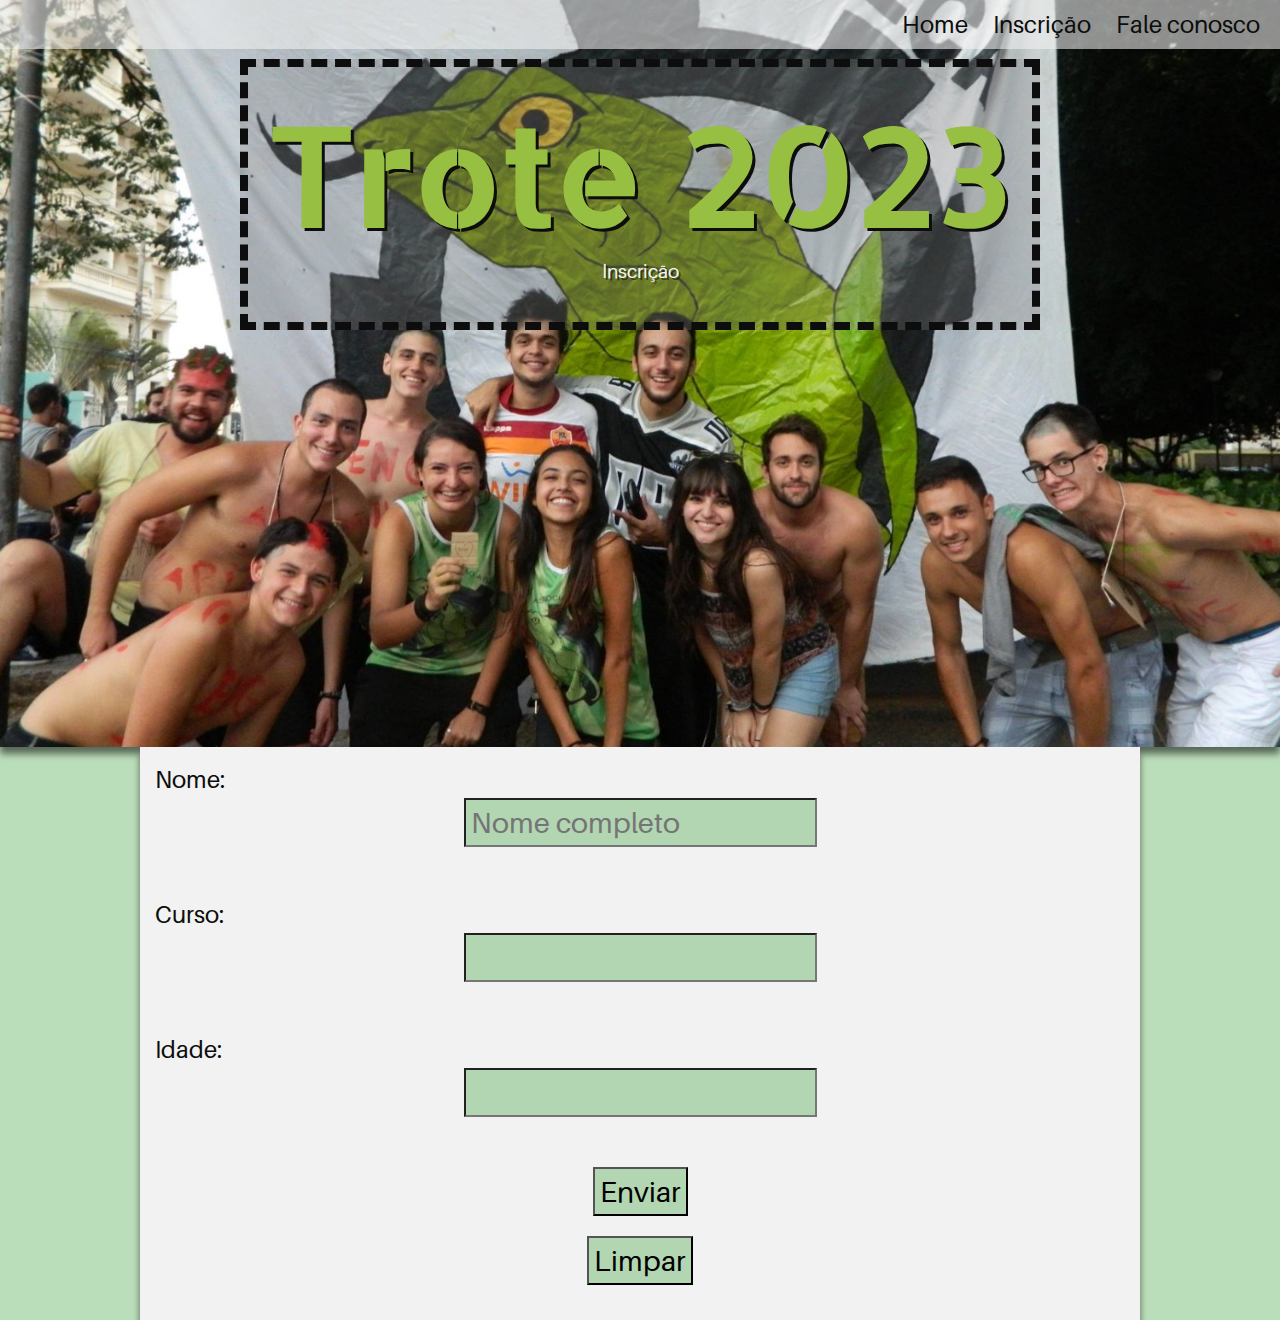
==== formulario.html @ 9b9c8b47 "Formulário" ====
<!DOCTYPE html>
<html lang="pt-br">
<head>
    <meta charset="UTF-8">
    <meta http-equiv="X-UA-Compatible" content="IE=edge">
    <meta name="viewport" content="width=device-width, initial-scale=1.0">
    <link rel="shortcut icon" href="favicon.ico" type="image/x-icon">
    <link rel="stylesheet" href="style.css"> 

    <style>
        @charset "UTF-8";


@import url('https://fonts.googleapis.com/css2?family=Allerta+Stencil&display=swap');

@font-face {
    font-family: 'texto';
    src: url('fontes/Aileron-Regular.otf') format('opentype');
}
* {
    padding: 0px;
    margin: 0px;
}
:root {
    --texto: 'texto', verdana, sans-serif;

    --cor1: #f2f2f2;
    --cor2: #47a6445e;
    --cor3: #97bf41;
    --cor4: #0d0d0d;
    --cor5: #022601;
}

html {
    min-height: 100vh;
    background-color: var(--cor2);
    font-family: var(--texto);
    font-size: 1.5em;
    color: var(--cor4);

}
nav, footer {
    display: block;
    background-color: #f2f2f293;
    text-align: right;
    text-shadow: var(--cor4);    
    padding: 10px;
}


nav>a {
    color: var(--cor4);
    text-decoration: none;
}
nav>a {
    padding: 10px;
}
nav>a:hover{
    background-color: var(--cor3);
}
header  {
    display: block;
    height: 83vh;
    text-align: center;
    background: url('midias/background01.jpg') center left no-repeat scroll;
    background-size: cover;
    box-shadow: 0px 7px 7px rgba(0, 0, 0, 0.532);

}
div#titulo {
    display: inline-block;
    background-color: rgba(128, 128, 128, 0.3);
    text-shadow: 2px 2px rgba(0, 0, 0, 0.5);
    padding: 20px;
    margin-top: 10px;
    border: 8px dashed var(--cor4);
}
div>p {
    color: var(--cor1);
    padding-bottom: 20px;
}
h1 {
    font-family: 'Allerta Stencil', sans-serif;
    font-size: 15vh;
    color: var(--cor3);
    text-shadow: 3px 3px var(--cor4);
    padding: 0px;
    margin: 0px;
}
main {
    min-width: 300px;
    max-width: 1000px;
    background-color: var(--cor1);
    margin: auto;
    box-shadow: 0px 7px 7px rgba(0, 0, 0, 0.532);
}
    </style>

    <title>Trote 2023</title>
</head>
<body>
    <header>
        <nav>
            <a href="index.html">Home</a>
            <a href="formulario.html">Inscrição</a>
            <a href="#">Fale conosco</a>
        </nav>
        <div id="titulo">
            <h1>Trote 2023</h1>
            <p>
                Inscrição
            </p>
            
        </div>
    </header>
    <main>
        <form action="cadastro.php" method="get" autocomplete="off">
                <p>
                    <label for="inome">Nome:</label>
                    <input type="text" name="nome" id="inome" required maxlength="30" placeholder="Nome completo" autocomplete="name">
                </p>
                <p>
                    <label for="icurso">Curso:</label>
                    <input type="text" id="icurso" required max-length="30" autocomplete="icurso">
                </p>
                <p>
                    <label for="iidade">Idade:</label>
                    <input type="number" id="iidade" step="0.1" autocomplete="off">
                </p>
                <p>
                    <input type="submit" value="Enviar">
                    <input type="reset" value="Limpar">
                </p>
        </form>
    </main>
</body>
</html>
---- style.css ----
@charset "UTF-8";


@import url('https://fonts.googleapis.com/css2?family=Allerta+Stencil&display=swap');

@font-face {
    font-family: 'texto';
    src: url('fontes/Aileron-Regular.otf') format('opentype');
}
* {
    padding: 0px;
    margin: 0px;
}
:root {
    --texto: 'texto', verdana, sans-serif;

    --cor1: #f2f2f2;
    --cor2: #47a6445e;
    --cor3: #97bf41;
    --cor4: #0d0d0d;
    --cor5: #022601;
}

html {
    min-height: 100vh;
    background-color: var(--cor2);
    font-family: var(--texto);
    font-size: 1.5em;
    color: var(--cor4);

}
nav, footer {
    display: block;
    background-color: #f2f2f293;
    text-align: right;
    text-shadow: var(--cor4);    
    padding: 10px;
}


nav>a {
    color: var(--cor4);
    text-decoration: none;
}
nav>a {
    padding: 10px;
}
nav>a:hover{
    background-color: var(--cor3);
}
header  {
    display: block;
    height: 85vh;
    text-align: center;
    background: url('midias/background01.jpg') center left no-repeat scroll;
    background-size: cover;
    box-shadow: 0px 7px 7px rgba(0, 0, 0, 0.532);

}
div#titulo {
    display: inline-block;
    background-color: rgba(128, 128, 128, 0.3);
    font-size: 0.8em;
    text-shadow: 2px 2px rgba(0, 0, 0, 0.5);
    padding: 20px;
    margin-top: 10px;
    border: 8px dashed var(--cor4);
}
div>p {
    color: var(--cor1);
    padding-bottom: 20px;
}
h1 {
    font-family: 'Allerta Stencil', sans-serif;
    font-size: 15vh;
    color: var(--cor3);
    text-shadow: 3px 3px var(--cor4);
    padding: 0px;
    margin: 0px;
}
main {
    min-width: 300px;
    max-width: 1000px;
    background-color: var(--cor1);
    margin: auto;
    box-shadow: 0px 7px 7px rgba(0, 0, 0, 0.532);
}
main>p, form>p, section>p {
    line-height: 1.5em;
    padding: 15px;
}
h3 {
    text-align: center;
    color: var(--cor5);
    margin-bottom: 15vh;
}
h2 {
    background-image: linear-gradient(to right, var(--cor4), #425140,#6D9A4B );
    font-family: 'Allerta Stencil', sans-serif;
    color: var(--cor1);
    padding: 10px;
}
.fotos {
    text-align: center;
}
figure {
    display: inline-block;
    padding-top: 20px;
}
figure>img {
    height: 23vw;
    padding-top: 5px;
    padding-left: 5px;
}
figure>figcaption {
    font-size: 0.6em;
    text-align: center;
    margin-bottom: 20px;
}
video {
    position: relative;
    display: block;
    height: 30%;
    width: 50%;
    background-color: var(--cor3);
    margin: auto;
    margin-bottom: 20px;
    padding: 20px;   
}
video>source {
    position: absolute;
    top: 5%;
    left: 5%;
    width: 90%;
    height: 90%;
}
#mapa {
    position: relative;
    display: block;
    height: 30vh;
    width: 50%;
    background-color: var(--cor3);
    margin: auto;
    margin-bottom: 20px;
    padding: 20px;   
}
#mapa>iframe {
    position: absolute;
    top: 5%;
    left: 5%;
    width: 90%;
    height: 90%;
}
.atencao {
    color: red;
    text-align: center;
    text-shadow: 2px 1px rgba(255, 255, 255, 0.562);
}
#aviso {
    height: 53vh;
    background-color: rgba(235, 86, 86, 0.651);
    background-size: cover;
    border: 4px dashed red;
    margin-bottom: 20px;
}
.recado {
    display: block;
    text-align: center;
}
strong {
    font-weight: bold;
    text-decoration: underline;
}
input {
    display: block;
    width: fit-content;
    background-color: var(--cor2);
    font-family: var(--texto);
    font-size: larger;
    margin: auto;
    padding: 5px;
    margin-bottom: 20px;
}
input:hover {
    text-decoration: underline;
}
#redes {
    text-align: center;

}
#redes>a>img{
    height: 100px;
    width: 100px;
    border-radius: 50%;
    box-sizing: border-box;
}
#redes img:hover {
    transform: translate(-3px, -3px);
    box-shadow: 5px 5px 10px rgba(0, 0, 0, 0.788);
}
footer{
    text-align: center;
    font-size: 0.7em;
}
footer>p>a {
    color: var(--cor4);
    text-decoration: none;
}
footer>p>a:hover {
    text-decoration: underline;
}
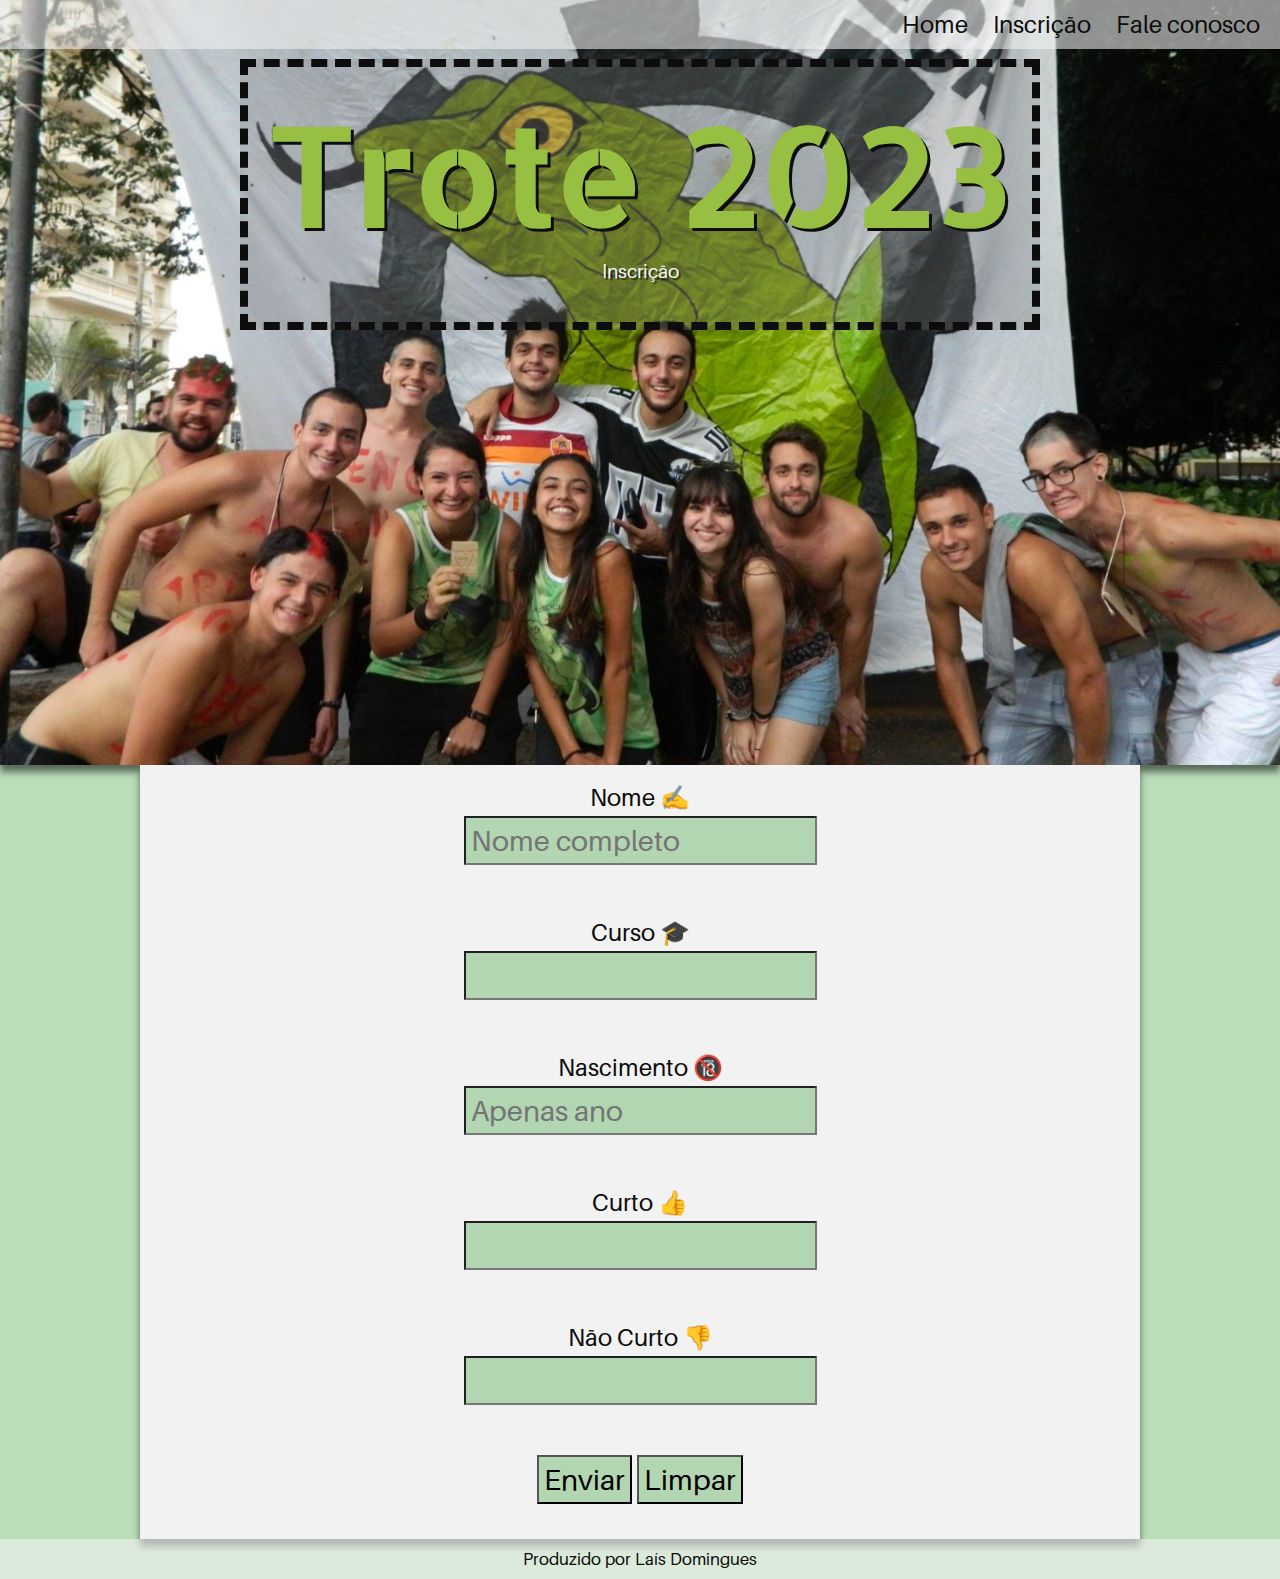
==== commit 8e52081c: "Pag Formulário" ====
--- a/formulario.html
+++ b/formulario.html
@@ -6,96 +6,16 @@
     <meta name="viewport" content="width=device-width, initial-scale=1.0">
     <link rel="shortcut icon" href="favicon.ico" type="image/x-icon">
     <link rel="stylesheet" href="style.css"> 
-
+    <script src="script.js"></script>
+    
     <style>
-        @charset "UTF-8";
-
-
-@import url('https://fonts.googleapis.com/css2?family=Allerta+Stencil&display=swap');
-
-@font-face {
-    font-family: 'texto';
-    src: url('fontes/Aileron-Regular.otf') format('opentype');
-}
-* {
-    padding: 0px;
-    margin: 0px;
-}
-:root {
-    --texto: 'texto', verdana, sans-serif;
-
-    --cor1: #f2f2f2;
-    --cor2: #47a6445e;
-    --cor3: #97bf41;
-    --cor4: #0d0d0d;
-    --cor5: #022601;
-}
-
-html {
-    min-height: 100vh;
-    background-color: var(--cor2);
-    font-family: var(--texto);
-    font-size: 1.5em;
-    color: var(--cor4);
-
-}
-nav, footer {
-    display: block;
-    background-color: #f2f2f293;
-    text-align: right;
-    text-shadow: var(--cor4);    
-    padding: 10px;
-}
-
-
-nav>a {
-    color: var(--cor4);
-    text-decoration: none;
-}
-nav>a {
-    padding: 10px;
-}
-nav>a:hover{
-    background-color: var(--cor3);
-}
-header  {
-    display: block;
-    height: 83vh;
-    text-align: center;
-    background: url('midias/background01.jpg') center left no-repeat scroll;
-    background-size: cover;
-    box-shadow: 0px 7px 7px rgba(0, 0, 0, 0.532);
-
-}
-div#titulo {
-    display: inline-block;
-    background-color: rgba(128, 128, 128, 0.3);
-    text-shadow: 2px 2px rgba(0, 0, 0, 0.5);
-    padding: 20px;
-    margin-top: 10px;
-    border: 8px dashed var(--cor4);
-}
-div>p {
-    color: var(--cor1);
-    padding-bottom: 20px;
-}
-h1 {
-    font-family: 'Allerta Stencil', sans-serif;
-    font-size: 15vh;
-    color: var(--cor3);
-    text-shadow: 3px 3px var(--cor4);
-    padding: 0px;
-    margin: 0px;
-}
-main {
-    min-width: 300px;
-    max-width: 1000px;
-    background-color: var(--cor1);
-    margin: auto;
-    box-shadow: 0px 7px 7px rgba(0, 0, 0, 0.532);
-}
+        main {
+            text-align: center;
+        }
+        input.lado {
+            display: inline-block;
+        }
     </style>
-
     <title>Trote 2023</title>
 </head>
 <body>
@@ -110,28 +30,42 @@
             <p>
                 Inscrição
             </p>
-            
         </div>
     </header>
     <main>
-        <form action="cadastro.php" method="get" autocomplete="off">
                 <p>
-                    <label for="inome">Nome:</label>
-                    <input type="text" name="nome" id="inome" required maxlength="30" placeholder="Nome completo" autocomplete="name">
+                    <label for="inome">Nome &#x270d</label>
+                    <input type="text" name="nome" id="inome" required maxlength="40" placeholder="Nome completo">
                 </p>
                 <p>
-                    <label for="icurso">Curso:</label>
+                    <label for="icurso">Curso &#x1F393</label>
                     <input type="text" id="icurso" required max-length="30" autocomplete="icurso">
                 </p>
                 <p>
-                    <label for="iidade">Idade:</label>
-                    <input type="number" id="iidade" step="0.1" autocomplete="off">
+                    <label for="iano">Nascimento &#x1F51E</label>
+                    <input type="number" id="iano" required placeholder="Apenas ano">
                 </p>
                 <p>
-                    <input type="submit" value="Enviar">
-                    <input type="reset" value="Limpar">
+                    <label for="iok">Curto &#x1F44D</label>
+                    <input type="text" id="iok" autocomplete="off">
                 </p>
-        </form>
+                <p>
+                    <label for="inao">Não Curto &#x1F44E</label>
+                    <input type="text" id="inao" autocomplete="off">
+                </p>
+                <p>
+                    <input type="button" value="Enviar" onclick="inscricao()" class="lado">
+                    <input type="reset" value="Limpar" class="lado">
+                </p>
+        
+        <div id="resposta">
+
+        </div>
     </main>
+    <footer>
+        <p>
+            Produzido por <a href="https://github.com/domingueslais" target="_blank" rel="external">Laís Domingues</a>
+        </p>
+    </footer>
 </body>
 </html>--- a/style.css
+++ b/style.css
@@ -36,8 +36,6 @@
     text-shadow: var(--cor4);    
     padding: 10px;
 }
-
-
 nav>a {
     color: var(--cor4);
     text-decoration: none;
@@ -85,7 +83,7 @@
     margin: auto;
     box-shadow: 0px 7px 7px rgba(0, 0, 0, 0.532);
 }
-main>p, form>p, section>p {
+main>p, section>p, form {
     line-height: 1.5em;
     padding: 15px;
 }
@@ -181,12 +179,14 @@
     padding: 5px;
     margin-bottom: 20px;
 }
-input:hover {
+a {
+    text-decoration: none;
+}
+a:hover {
     text-decoration: underline;
 }
 #redes {
     text-align: center;
-
 }
 #redes>a>img{
     height: 100px;
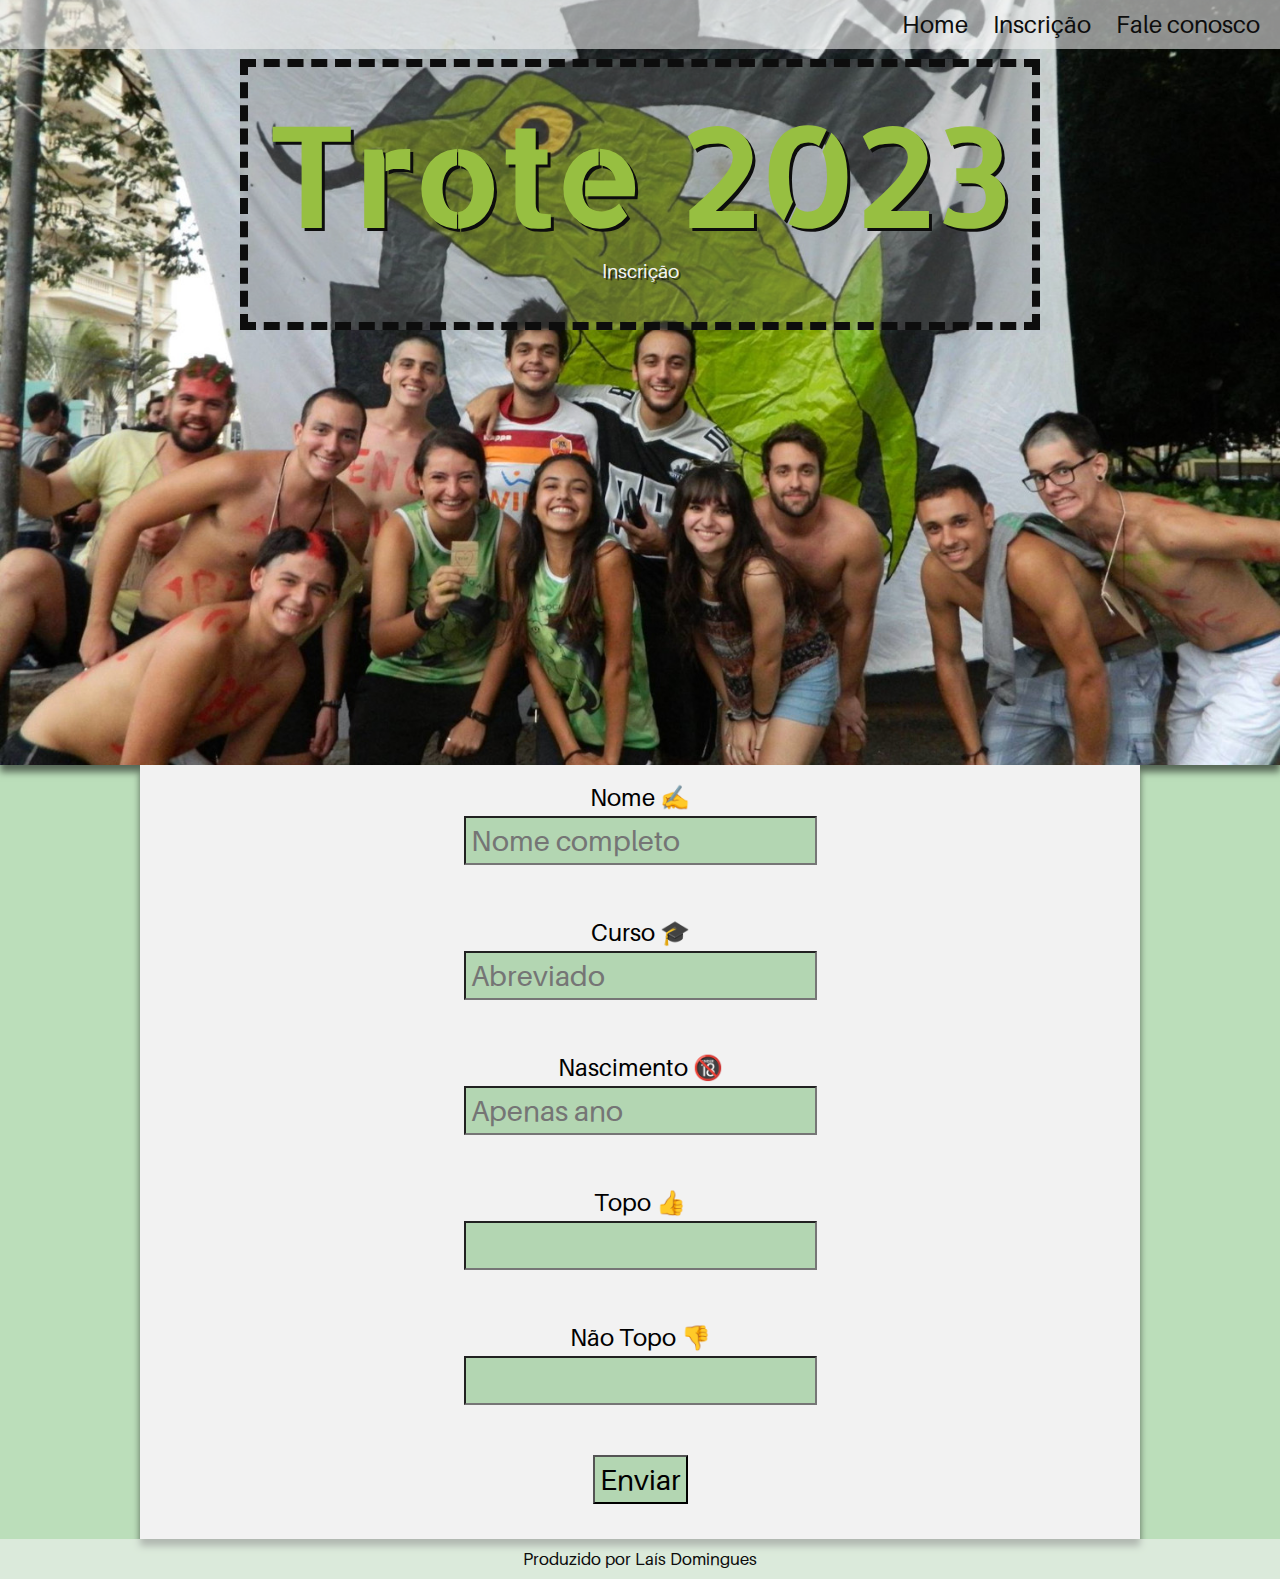
==== commit 29e9c5cd: "Completo" ====
--- a/formulario.html
+++ b/formulario.html
@@ -6,12 +6,10 @@
     <meta name="viewport" content="width=device-width, initial-scale=1.0">
     <link rel="shortcut icon" href="favicon.ico" type="image/x-icon">
     <link rel="stylesheet" href="style.css"> 
-    <script src="script.js"></script>
+   
     
     <style>
-        main {
-            text-align: center;
-        }
+
         input.lado {
             display: inline-block;
         }
@@ -33,39 +31,38 @@
         </div>
     </header>
     <main>
-                <p>
-                    <label for="inome">Nome &#x270d</label>
-                    <input type="text" name="nome" id="inome" required maxlength="40" placeholder="Nome completo">
-                </p>
-                <p>
-                    <label for="icurso">Curso &#x1F393</label>
-                    <input type="text" id="icurso" required max-length="30" autocomplete="icurso">
-                </p>
-                <p>
-                    <label for="iano">Nascimento &#x1F51E</label>
-                    <input type="number" id="iano" required placeholder="Apenas ano">
-                </p>
-                <p>
-                    <label for="iok">Curto &#x1F44D</label>
-                    <input type="text" id="iok" autocomplete="off">
-                </p>
-                <p>
-                    <label for="inao">Não Curto &#x1F44E</label>
-                    <input type="text" id="inao" autocomplete="off">
-                </p>
-                <p>
-                    <input type="button" value="Enviar" onclick="inscricao()" class="lado">
-                    <input type="reset" value="Limpar" class="lado">
-                </p>
+        <section id="resposta">
+            <p>
+                <label for="inome">Nome &#x270d</label>
+                <input type="text" name="nome" id="inome" required maxlength="40" placeholder="Nome completo">
+            </p>
+            <p>
+                <label for="icurso">Curso &#x1F393</label>
+                <input type="text" id="icurso" required max-length="3" autocomplete="icurso" placeholder="Abreviado">
+            </p>
+            <p>
+                <label for="iano">Nascimento &#x1F51E</label>
+                <input type="number" id="iano" required placeholder="Apenas ano">
+            </p>
+            <p>
+                <label for="isim">Topo &#x1F44D</label>
+                <input type="text" id="isim" autocomplete="off">
+            </p>
+            <p>
+                <label for="inao">Não Topo &#x1F44E</label>
+                <input type="text" id="inao" autocomplete="off">
+            </p>
+            <p>
+                <input type="button" value="Enviar" onclick='envio()'>
+            </p>
         
-        <div id="resposta">
-
-        </div>
+        </section>
     </main>
     <footer>
         <p>
             Produzido por <a href="https://github.com/domingueslais" target="_blank" rel="external">Laís Domingues</a>
         </p>
     </footer>
+    <script src="script.js"></script>
 </body>
 </html>--- a/style.css
+++ b/style.css
@@ -198,6 +198,11 @@
     transform: translate(-3px, -3px);
     box-shadow: 5px 5px 10px rgba(0, 0, 0, 0.788);
 }
+#resposta {
+    display: block;
+    text-align: center;
+    color: black;
+}
 footer{
     text-align: center;
     font-size: 0.7em;
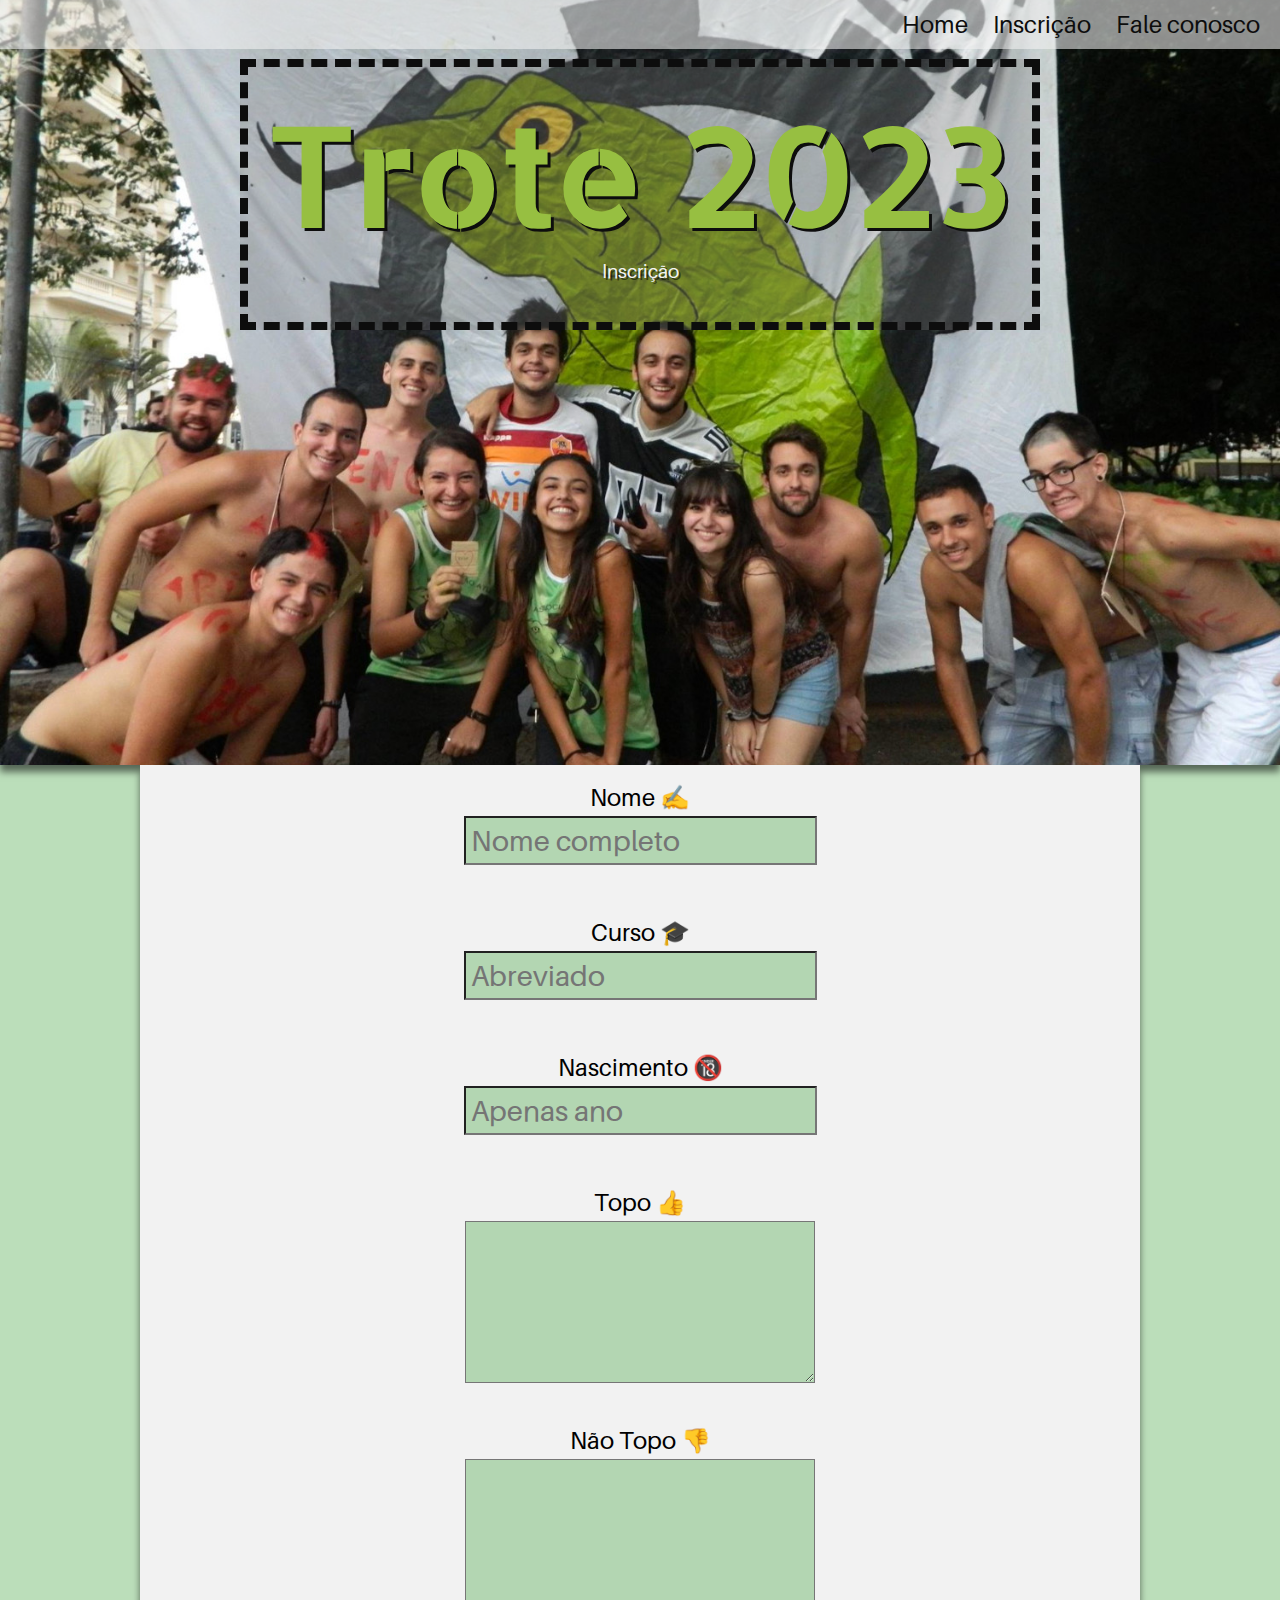
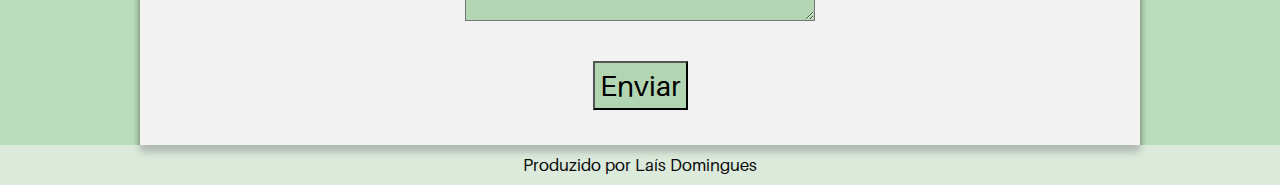
==== commit 623fd650: "Text Area add" ====
--- a/formulario.html
+++ b/formulario.html
@@ -7,11 +7,10 @@
     <link rel="shortcut icon" href="favicon.ico" type="image/x-icon">
     <link rel="stylesheet" href="style.css"> 
    
-    
     <style>
-
-        input.lado {
-            display: inline-block;
+        textarea {
+            font-family: var(--texto);
+            background-color: var(--cor2);
         }
     </style>
     <title>Trote 2023</title>
@@ -45,12 +44,14 @@
                 <input type="number" id="iano" required placeholder="Apenas ano">
             </p>
             <p>
-                <label for="isim">Topo &#x1F44D</label>
-                <input type="text" id="isim" autocomplete="off">
+                <label for="isim">Topo &#x1F44D</label><br>
+                <textarea id="isim" autocomplete="off" cols="46" rows="10">
+                </textarea>
             </p>
             <p>
-                <label for="inao">Não Topo &#x1F44E</label>
-                <input type="text" id="inao" autocomplete="off">
+                <label for="inao">Não Topo &#x1F44E</label><br>
+                <textarea id="inao" autocomplete="off" cols="46" rows="10">
+                </textarea>
             </p>
             <p>
                 <input type="button" value="Enviar" onclick='envio()'>
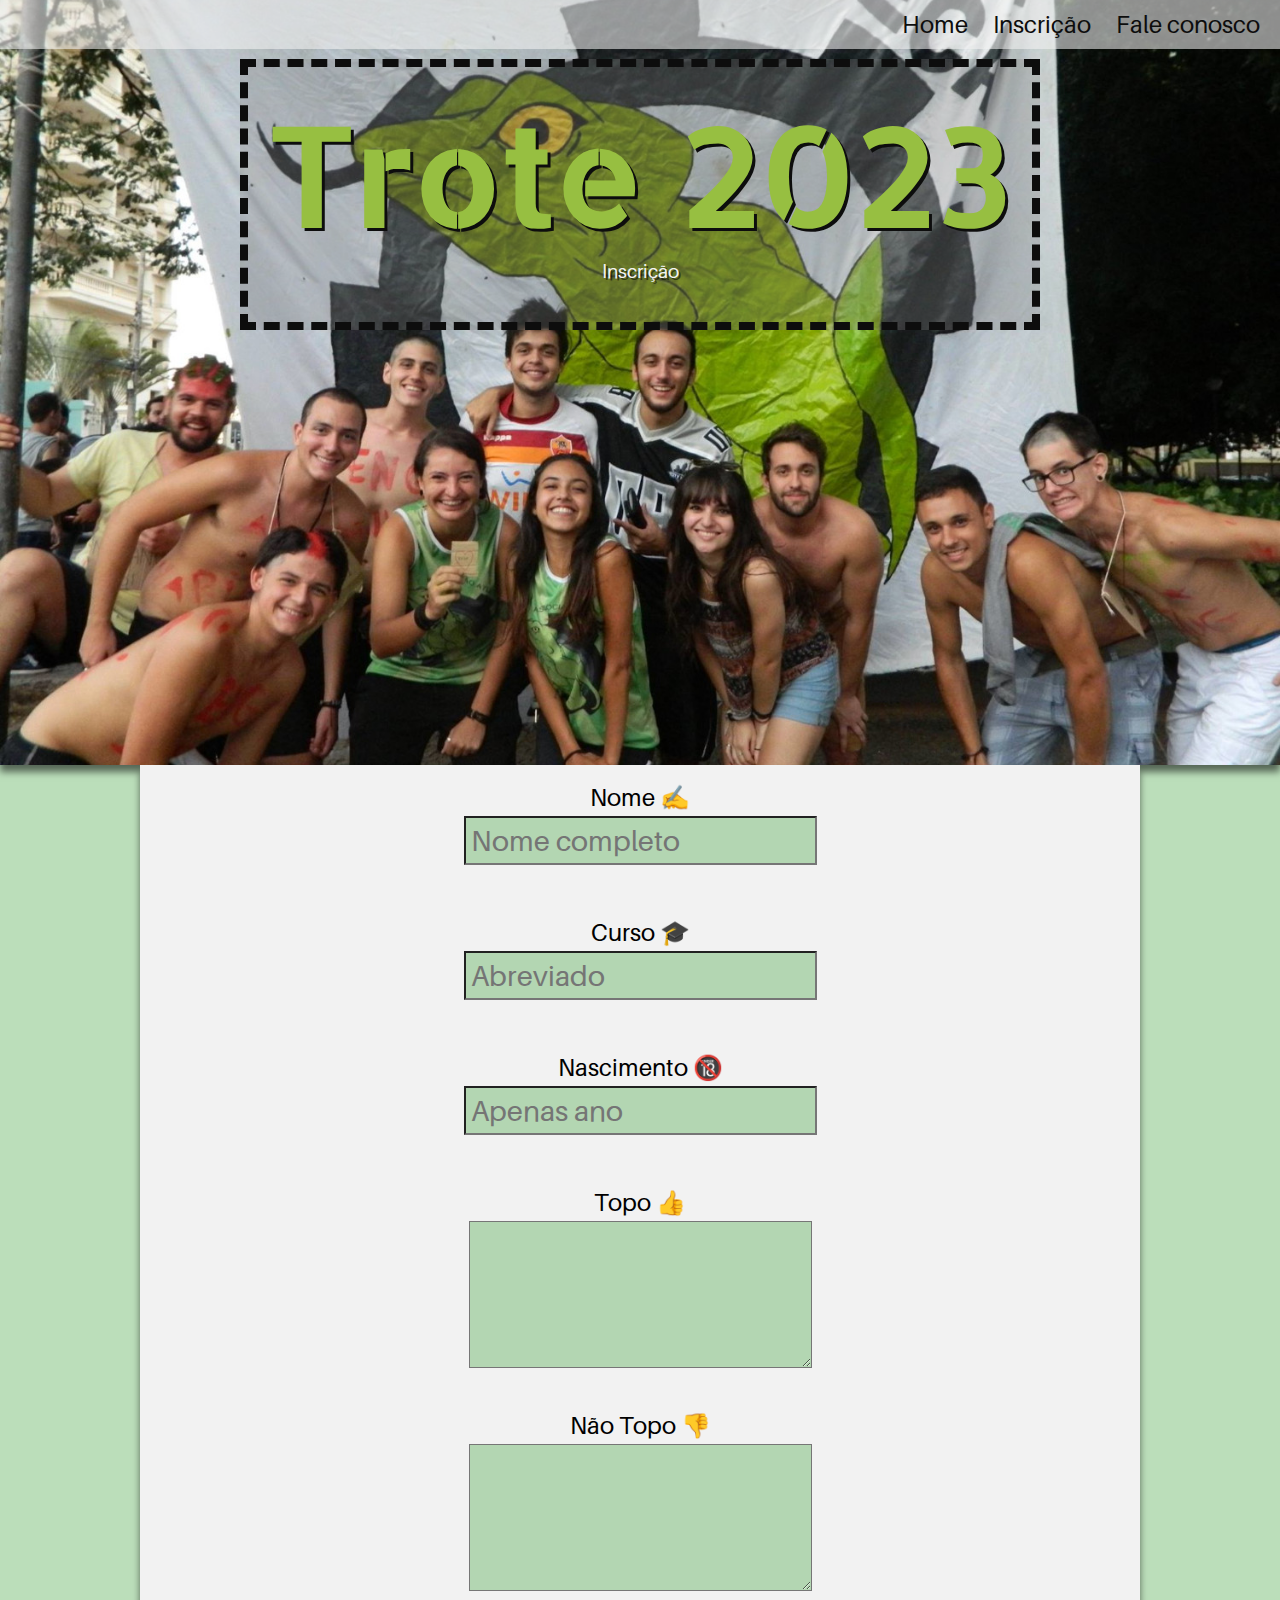
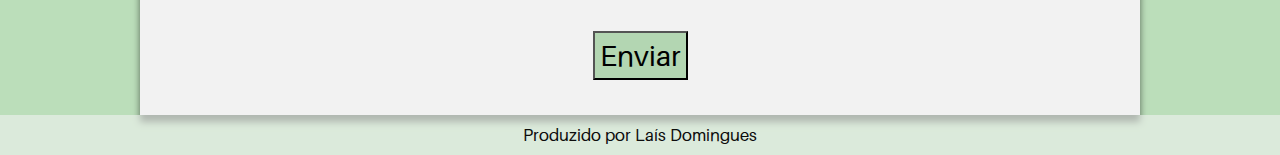
==== commit 56dbb15e: "Ajuste" ====
--- a/formulario.html
+++ b/formulario.html
@@ -6,11 +6,13 @@
     <meta name="viewport" content="width=device-width, initial-scale=1.0">
     <link rel="shortcut icon" href="favicon.ico" type="image/x-icon">
     <link rel="stylesheet" href="style.css"> 
-   
+
     <style>
         textarea {
             font-family: var(--texto);
             background-color: var(--cor2);
+            text-align: left;
+            font-size: 1em;
         }
     </style>
     <title>Trote 2023</title>
@@ -45,12 +47,12 @@
             </p>
             <p>
                 <label for="isim">Topo &#x1F44D</label><br>
-                <textarea id="isim" autocomplete="off" cols="46" rows="10">
+                <textarea id="isim" autocomplete="off" cols="25" rows="5">
                 </textarea>
             </p>
             <p>
                 <label for="inao">Não Topo &#x1F44E</label><br>
-                <textarea id="inao" autocomplete="off" cols="46" rows="10">
+                <textarea id="inao" autocomplete="off" cols="25" rows="5">
                 </textarea>
             </p>
             <p>
